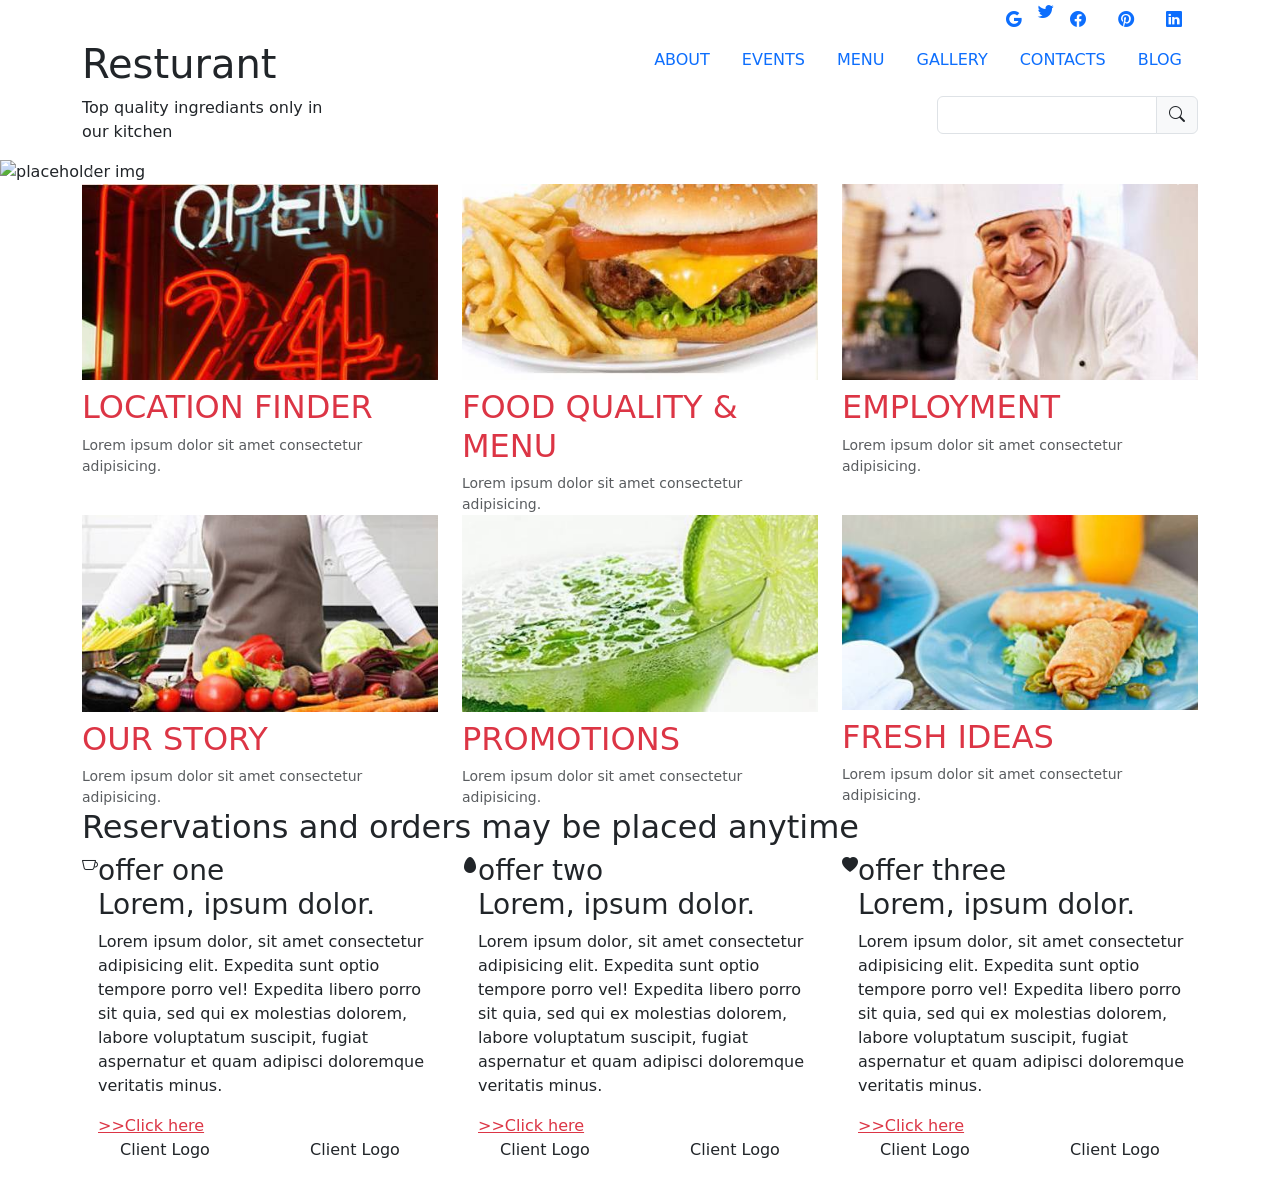
==== index.html @ e4c7026d "first commit" ====
<!DOCTYPE html>
<html lang="en">
<head>
    <meta charset="UTF-8">
    <meta name="viewport" content="width=device-width, initial-scale=1.0">
    <link href="https://cdn.jsdelivr.net/npm/bootstrap@5.3.3/dist/css/bootstrap.min.css" rel="stylesheet" integrity="sha384-QWTKZyjpPEjISv5WaRU9OFeRpok6YctnYmDr5pNlyT2bRjXh0JMhjY6hW+ALEwIH" crossorigin="anonymous">
    <link rel="stylesheet" href="css/style.css">
    <title>Restaurant</title>
</head>
<body>
    <head>
        <meta charset="UTF-8">
        <meta name="viewport" content="width=device-width, initial-scale=1.0">
        <link rel="preconnect" href="https://fonts.googleapis.com">
    <link rel="preconnect" href="https://fonts.gstatic.com" crossorigin>
    <link href="https://fonts.googleapis.com/css2?family=Caveat:wght@400..700&family=Courier+Prime:ital,wght@0,400;0,700;1,400;1,700&family=Oooh+Baby&family=Open+Sans:ital,wght@0,300..800;1,300..800&family=PT+Sans:ital,wght@0,400;0,700;1,400;1,700&family=Qwitcher+Grypen:wght@400;700&display=swap" rel="stylesheet">
        <link href="https://cdn.jsdelivr.net/npm/bootstrap@5.3.3/dist/css/bootstrap.min.css" rel="stylesheet" integrity="sha384-QWTKZyjpPEjISv5WaRU9OFeRpok6YctnYmDr5pNlyT2bRjXh0JMhjY6hW+ALEwIH" crossorigin="anonymous">
        <link rel="stylesheet" href="https://cdn.jsdelivr.net/npm/bootstrap-icons@1.11.3/font/bootstrap-icons.min.css">
        
        <title>Document</title>
    </head>
<body>
        <!-- header -->
        <header class="header" id="header">
            <section class="section" id="headerSection1">
                <div class="container">
                    <nav class="nav justify-content-center justify-content-md-end">
                        <a href="#" class="nav-link social-link">
                            <i class="bi bi-google"></i>
                            <span class="visually-hidden">google</span>
                        </a>
                        <a href="#" clas="nav-link social-link">
                            <i class="bi bi-twitter"></i>
                            <span class="visually-hidden">twitter</span>
                        </a>
                        <a href="#" class="nav-link social-link">
                            <i class="bi bi-facebook"></i>
                            <span class="visually-hidden">facebook</span>
                        </a>
                        <a href="#" class="nav-link social-link">
                            <i class="bi bi-pinterest"></i>
                            <span class="visually-hidden">pinterest</span>
                        </a>
                        <a href="#" class="nav-link social-link">
                            <i class="bi bi-linkedin"></i>
                            <span class="visually-hidden">linkedin</span>
                        </a>
                    </nav>
                </div>
            </section>
            <section class="section" id="headerSection2">
                <div class="container">
                    <div class="row">
                        <div class="col-lg-4">
                            <h1 class="heading text-capitalize text-center text-md-start">resturant</h1>
                        </div>
                        <div class="col-lg-8">
                            <div class="drop-down-div d-lg-none">
                                <div class="dropdown text-center text-sm-end">
                                    <button class="btn dropdown-btn dropdown-toggle" 
                                    type="button"
                                    data-bs-toggle="dropdown"
                                    aria-expanded="false"
                                    >Select Tab</button>
                                    <ul class="dropdown-menu text-uppercase">
                                        <li>
                                            <a href="#" class="dropdown-item">about</a>
                                        </li>
                                        <li>
                                            <a href="#" class="dropdown-item">events</a>
                                        </li>
                                        <li>
                                            <a href="#" class="dropdown-item">menu</a>
                                        </li>
                                        <li>
                                            <a href="#" class="dropdown-item">gallery</a>
                                        </li>
                                        <li>
                                            <a href="#" class="dropdown-item">contacts</a>
                                        </li>
                                        <li>
                                            <a href="#" class="dropdown-item">blog</a>
                                        </li>
                                    </ul>
                                </div>
                            </div>
                            <nav class="nav d-none d-lg-flex main-nav justify-content-lg-end" id="mainNav">
                                <a href="#" class="nav-link main-nav-link text-uppercase">about</a>
                                <a href="#" class="nav-link main-nav-link text-uppercase">events</a>
                                <a href="#" class="nav-link main-nav-link text-uppercase">menu</a>
                                <a href="#" class="nav-link main-nav-link text-uppercase">gallery</a>
                                <a href="#" class="nav-link main-nav-link text-uppercase">contacts</a>
                                <a href="#" class="nav-link main-nav-link text-uppercase">blog</a>
                            </nav>
                        </div>
                    </div>
                </div>
            </section>
            <section class="section" id="headerSection3">
                <div class="container">
                    <div class="row">
                        <div class="col-md-3">
                            <p class="blurb text-center text-md-start">Top quality ingrediants only in our kitchen</p>
                        </div>
                        <div class="col-md-3 offset-md-6">
                            <form action="#" class="form search-form">
                                <div class="input-group">
                                    <input type="search" class="form-control">
                                    <label class="input-group-text">
                                        <i class="bi bi-search"></i>
                                        <span class="visually-hidden">search</span>
                                    </label>
                                </div>
                            </form>
                        </div>
                    </div>
                </div>
            </section>
        </header>
    <main class="main" id="main">
        <section class="section" id="carouselSection">
            <div class="carousel slide" id="myCarousel">
                <div class="carousel-indicators">
                    <button
                        type="button"
                        data-bs-target="#myCarousel"
                        data-bs-slide-to="0"
                        class="active"
                        aria-current="true"
                        aria-label="slide 1"
                    ></button>
                    <button
                        type="button"
                        data-bs-target="#myCarousel"
                        data-bs-slide-to="1"
                        aria-label="slide 2"
                    ></button>
                    <button
                        type="button"
                        data-bs-target="#myCarousel"
                        data-bs-slide-to="2"
                        aria-label="slide 3"
                    ></button>
                    <button
                        type="button"
                        data-bs-target="#myCarousel"
                        data-bs-slide-to="3"
                        aria-label="slide 4"
                    ></button>
                </div>
                <div class="carousel-inner">
                    <div class="carousel-item active">
                        <img src="https://via.placeholder.com/50x50" alt="placeholder img" class="img-fluid image d-block w-100" />
                    </div>
                    <div class="carousel-item">
                        <img src="https://via.placeholder.com/50x50" alt="placeholder img" class="img-fluid image d-block w-100" />
                    </div>
                    <div class="carousel-item">
                        <img src="https://via.placeholder.com/50x50" alt="placeholder img" class="img-fluid image d-block w-100" />
                    </div>
                    <div class="carousel-item">
                        <img src="https://via.placeholder.com/50x50" alt="placeholder img" class="img-fluid image d-block w-100" />
                    </div>
                </div>
                <button 
                    class="carousel-control-prev" 
                    type="button" 
                    data-bs-target="#myCarousel" 
                    data-bs-slide="prev"
                >
                    <span class="carousel-control-prev-icon" aria-hidden="true"></span>
                    <span class="visually-hidden">Previous</span>
                </button>
                <button 
                    class="carousel-control-next" 
                    type="button" 
                    data-bs-target="#myCarousel" 
                    data-bs-slide="next"
                >
                    <span class="carousel-control-next-icon" aria-hidden="true"></span>
                    <span class="visually-hidden">Next</span>
            </button>
            </div>
        </section>
        <section class="section" id="figureSection">
            <div class="container">
                <div class="row">
                    <div class="col-md-4">
                        <img src="images/img1.jpg" alt="A neon sign reading 'Open 24 Hours'" class="img-fluid w-100 figure-img">
                        <h2 class="figure-heading text-danger text-uppercase">location finder</h2>
                        <figcaption class="figure-caption">Lorem ipsum dolor sit amet consectetur adipisicing.</figcaption>
                    </div>
                    <div class="col-md-4">
                        <img src="images/img2.jpg" alt="A cheeseburger with lettuce and tomatoes on it next to french fries." class="img-fluid w-100 figure-img">
                        <h2 class="figure-heading text-danger text-uppercase">food quality & menu</h2>
                        <figcaption class="figure-caption">Lorem ipsum dolor sit amet consectetur adipisicing.</figcaption>
                    </div>
                    <div class="col-md-4">
                        <img src="images/img3.jpg" alt="A chef smiling" class="img-fluid w-100 figure-img">
                        <h2 class="figure-heading text-danger text-uppercase">employment</h2>
                        <figcaption class="figure-caption">Lorem ipsum dolor sit amet consectetur adipisicing.</figcaption>
                    </div>
                    <div class="col-md-4">
                        <img src="images/img4.jpg" alt="Neck down view of a chef presenting fruit and veggie ingredients" class="img-fluid w-100 figure-img">
                        <h2 class="figure-heading text-danger text-uppercase">our story</h2>
                        <figcaption class="figure-caption">Lorem ipsum dolor sit amet consectetur adipisicing.</figcaption>
                    </div>
                    <div class="col-md-4">
                        <img src="images/img5.jpg" alt="A lime martini on the rocks" class="img-fluid w-100 figure-img">
                        <h2 class="figure-heading text-danger text-uppercase">promotions</h2>
                        <figcaption class="figure-caption">Lorem ipsum dolor sit amet consectetur adipisicing.</figcaption>
                    </div>
                    <div class="col-md-4">
                        <img src="images/img6.jpg" alt="A small plate of two fried spring rolls" class="img-fluid w-100 figure-img">
                        <h2 class="figure-heading text-danger text-uppercase">fresh ideas</h2>
                        <figcaption class="figure-caption">Lorem ipsum dolor sit amet consectetur adipisicing.</figcaption>
                    </div>
                </div>
            </div>
        </section>
    </main>
    <footer class="footer" id="footer">
        <section class="section" id="footerSection1">
            <div class="container">
                <div class="row">
                    <h2 class="fs1-heading">Reservations and orders may be placed anytime</h2>
                    <div class="col-md-4 col-6">
                        <div class="fs1-parent d-md-flex">
                            <i class="bi bi-cup"></i>
                            <div class="fs1-child">
                                <h3 class="fs1-subheading">
                                    <span class="small-text d-block">offer one</span>
                                    Lorem, ipsum dolor.
                                </h3>
                                <p class="fs1-text">Lorem ipsum dolor, sit amet consectetur adipisicing elit. Expedita sunt optio tempore porro vel! Expedita libero porro sit quia, sed qui ex molestias dolorem, labore voluptatum suscipit, fugiat aspernatur et quam adipisci doloremque veritatis minus.</p>
                                <a href="#" class="fs1-link text-danger">&gt;&gt;Click here</a>
                            </div>
                        </div>
                    </div>
                    <div class="col-md-4 col-6">
                        <div class="fs1-parent d-md-flex">
                        <i class="bi bi-egg-fill"></i>
                            <div class="fs1-child">
                                <h3 class="fs1-subheading">
                                    <span class="small-text d-block">offer two</span>
                                    Lorem, ipsum dolor.
                                </h3>
                                <p class="fs1-text">Lorem ipsum dolor, sit amet consectetur adipisicing elit. Expedita sunt optio tempore porro vel! Expedita libero porro sit quia, sed qui ex molestias dolorem, labore voluptatum suscipit, fugiat aspernatur et quam adipisci doloremque veritatis minus.</p>
                                <a href="#" class="fs1-link text-danger">&gt;&gt;Click here</a>
                            </div>
                        </div>
                    </div>
                    <div class="col-md-4 d-none d-md-block">
                        <div class="fs1-parent d-md-flex">
                        <i class="bi bi-heart-fill"></i>
                            <div class="fs1-child">
                                <h3 class="fs1-subheading">
                                    <span class="small-text d-block">offer three</span>
                                    Lorem, ipsum dolor.
                                </h3>
                                <p class="fs1-text">Lorem ipsum dolor, sit amet consectetur adipisicing elit. Expedita sunt optio tempore porro vel! Expedita libero porro sit quia, sed qui ex molestias dolorem, labore voluptatum suscipit, fugiat aspernatur et quam adipisci doloremque veritatis minus.</p>
                                <a href="#" class="fs1-link text-danger">&gt;&gt;Click here</a>
                            </div>
                        </div>
                    </div>
                </div>
            </div>
        </section>
        <section class="section" id="footerSection2">
            <div class="container">
                <div class="row">
                    <div class="col">
                        <p class="text-center">Client Logo</p>
                    </div>
                    <div class="col">
                        <p class="text-center">Client Logo</p>
                    </div>
                    <div class="col d-none d-md-block">
                        <p class="text-center">Client Logo</p>
                    </div>
                    <div class="col d-none d-md-block">
                        <p class="text-center">Client Logo</p>
                    </div>
                    <div class="col d-none d-md-block">
                        <p class="text-center">Client Logo</p>
                    </div>
                    <div class="col d-none d-md-block">
                        <p class="text-center">Client Logo</p>
                    </div>                
                </div>
            </div>
        </section>
        <section class="section" id="footerSection3"></section>
        <section class="section" id="footerSection4"></section>
    </footer>
    <script src="https://cdn.jsdelivr.net/npm/bootstrap@5.3.3/dist/js/bootstrap.bundle.min.js" integrity="sha384-YvpcrYf0tY3lHB60NNkmXc5s9fDVZLESaAA55NDzOxhy9GkcIdslK1eN7N6jIeHz" crossorigin="anonymous"></script>
</body>
</html>
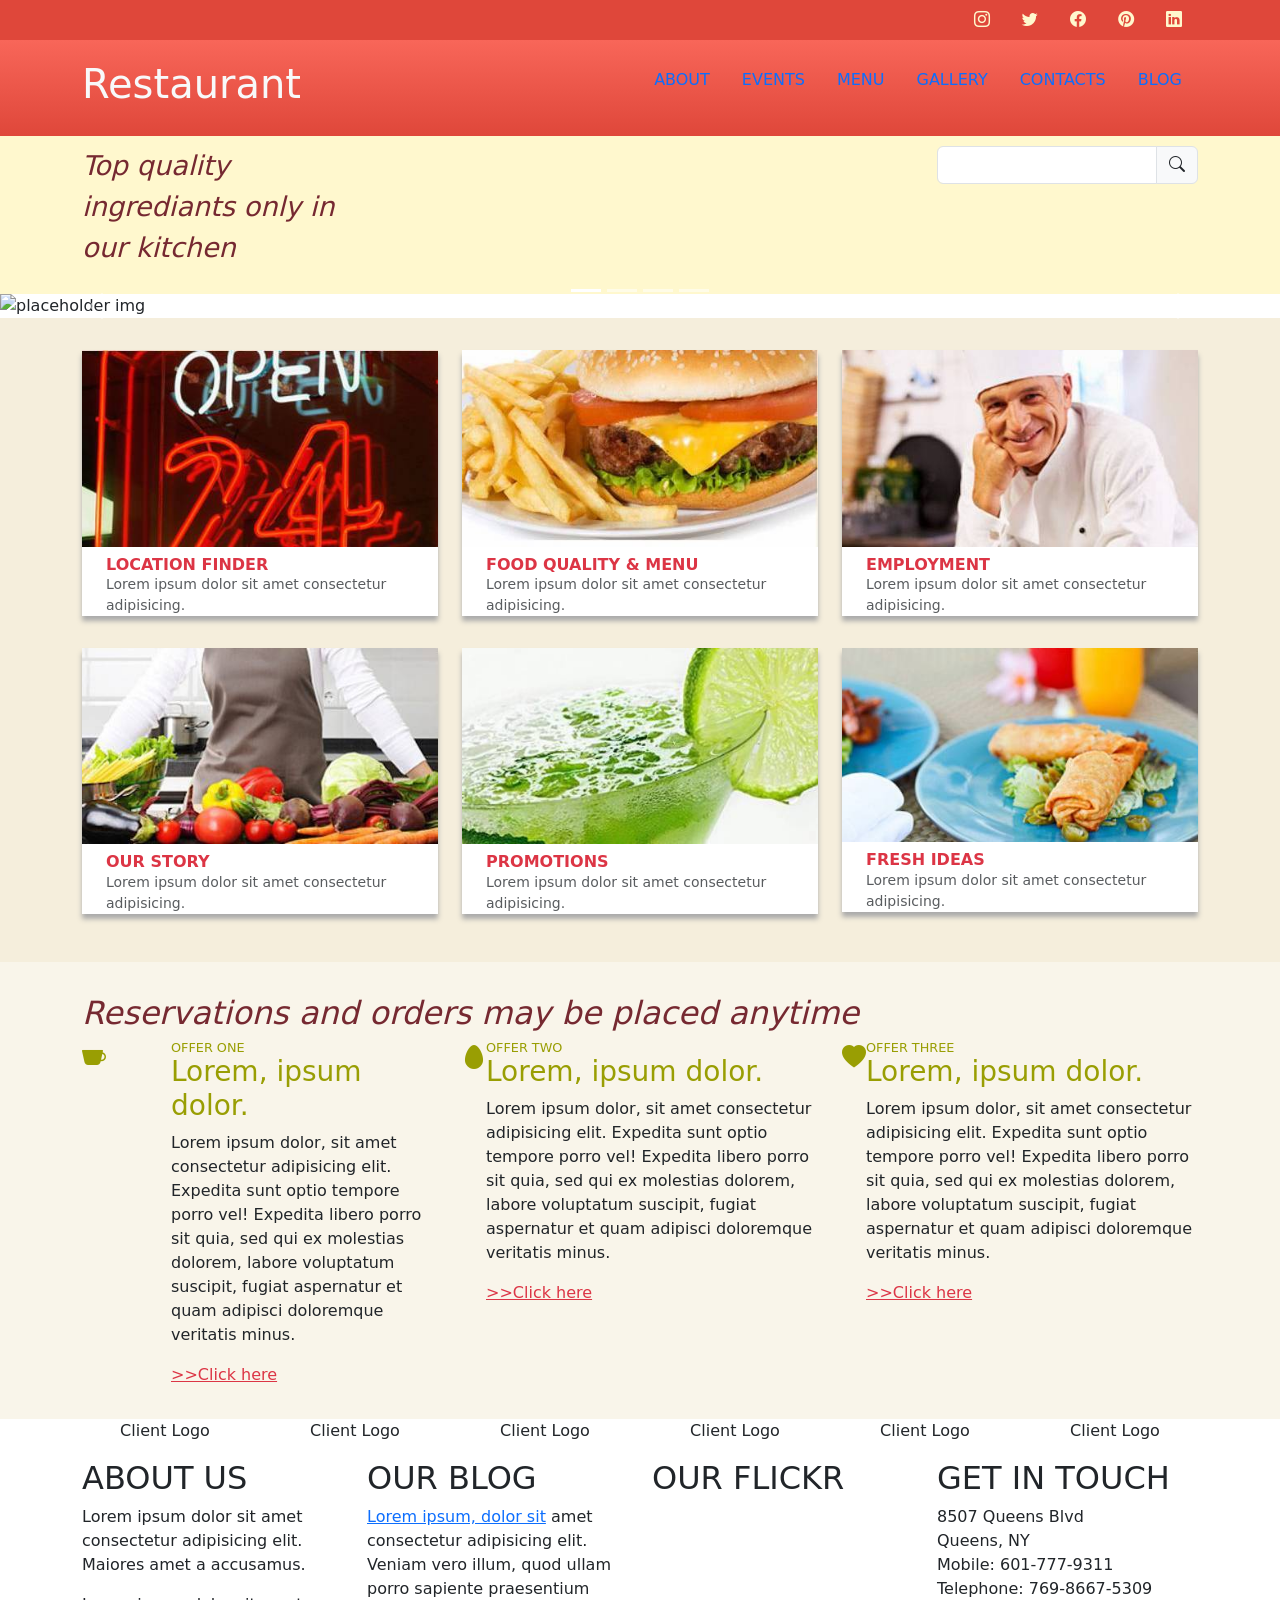
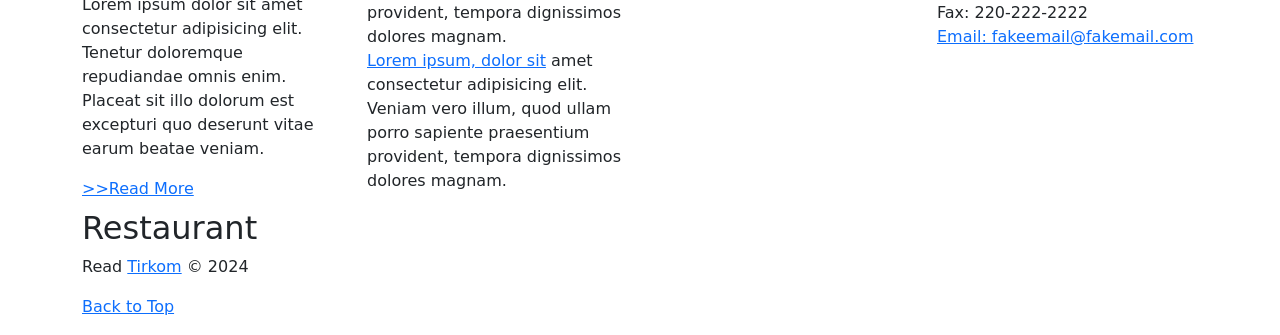
==== commit 656dc584: "started styling" ====
--- a/index.html
+++ b/index.html
@@ -26,23 +26,23 @@
                 <div class="container">
                     <nav class="nav justify-content-center justify-content-md-end">
                         <a href="#" class="nav-link social-link">
-                            <i class="bi bi-google"></i>
-                            <span class="visually-hidden">google</span>
-                        </a>
-                        <a href="#" clas="nav-link social-link">
-                            <i class="bi bi-twitter"></i>
+                            <i class="bi bi-instagram social-link"></i>
+                            <span class="visually-hidden">instagram</span>
+                        </a>
+                        <a href="#" class="nav-link social-link">
+                            <i class="bi bi-twitter social-link"></i>
                             <span class="visually-hidden">twitter</span>
                         </a>
                         <a href="#" class="nav-link social-link">
-                            <i class="bi bi-facebook"></i>
+                            <i class="bi bi-facebook social-link"></i>
                             <span class="visually-hidden">facebook</span>
                         </a>
                         <a href="#" class="nav-link social-link">
-                            <i class="bi bi-pinterest"></i>
+                            <i class="bi bi-pinterest social-link"></i>
                             <span class="visually-hidden">pinterest</span>
                         </a>
                         <a href="#" class="nav-link social-link">
-                            <i class="bi bi-linkedin"></i>
+                            <i class="bi bi-linkedin social-link"></i>
                             <span class="visually-hidden">linkedin</span>
                         </a>
                     </nav>
@@ -52,7 +52,7 @@
                 <div class="container">
                     <div class="row">
                         <div class="col-lg-4">
-                            <h1 class="heading text-capitalize text-center text-md-start">resturant</h1>
+                            <h1 class="heading text-capitalize text-center text-md-start text-light">restaurant</h1>
                         </div>
                         <div class="col-lg-8">
                             <div class="drop-down-div d-lg-none">
@@ -100,7 +100,7 @@
                 <div class="container">
                     <div class="row">
                         <div class="col-md-3">
-                            <p class="blurb text-center text-md-start">Top quality ingrediants only in our kitchen</p>
+                            <p class="blurb text-center text-md-start fst-italic">Top quality ingrediants only in our kitchen</p>
                         </div>
                         <div class="col-md-3 offset-md-6">
                             <form action="#" class="form search-form">
@@ -184,36 +184,48 @@
         </section>
         <section class="section" id="figureSection">
             <div class="container">
-                <div class="row">
-                    <div class="col-md-4">
-                        <img src="images/img1.jpg" alt="A neon sign reading 'Open 24 Hours'" class="img-fluid w-100 figure-img">
-                        <h2 class="figure-heading text-danger text-uppercase">location finder</h2>
-                        <figcaption class="figure-caption">Lorem ipsum dolor sit amet consectetur adipisicing.</figcaption>
-                    </div>
-                    <div class="col-md-4">
-                        <img src="images/img2.jpg" alt="A cheeseburger with lettuce and tomatoes on it next to french fries." class="img-fluid w-100 figure-img">
-                        <h2 class="figure-heading text-danger text-uppercase">food quality & menu</h2>
-                        <figcaption class="figure-caption">Lorem ipsum dolor sit amet consectetur adipisicing.</figcaption>
-                    </div>
-                    <div class="col-md-4">
-                        <img src="images/img3.jpg" alt="A chef smiling" class="img-fluid w-100 figure-img">
-                        <h2 class="figure-heading text-danger text-uppercase">employment</h2>
-                        <figcaption class="figure-caption">Lorem ipsum dolor sit amet consectetur adipisicing.</figcaption>
-                    </div>
-                    <div class="col-md-4">
-                        <img src="images/img4.jpg" alt="Neck down view of a chef presenting fruit and veggie ingredients" class="img-fluid w-100 figure-img">
-                        <h2 class="figure-heading text-danger text-uppercase">our story</h2>
-                        <figcaption class="figure-caption">Lorem ipsum dolor sit amet consectetur adipisicing.</figcaption>
-                    </div>
-                    <div class="col-md-4">
-                        <img src="images/img5.jpg" alt="A lime martini on the rocks" class="img-fluid w-100 figure-img">
-                        <h2 class="figure-heading text-danger text-uppercase">promotions</h2>
-                        <figcaption class="figure-caption">Lorem ipsum dolor sit amet consectetur adipisicing.</figcaption>
-                    </div>
-                    <div class="col-md-4">
-                        <img src="images/img6.jpg" alt="A small plate of two fried spring rolls" class="img-fluid w-100 figure-img">
-                        <h2 class="figure-heading text-danger text-uppercase">fresh ideas</h2>
-                        <figcaption class="figure-caption">Lorem ipsum dolor sit amet consectetur adipisicing.</figcaption>
+                <div class="row gy-3">
+                    <div class="col-md-4">
+                        <figure class="figure my-figure">
+                            <img src="images/img1.jpg" alt="A neon sign reading 'Open 24 Hours'" class="img-fluid w-100 figure-img">
+                            <h2 class="figure-heading text-danger text-uppercase ps-4">location finder</h2>
+                            <figcaption class="figure-caption ps-4">Lorem ipsum dolor sit amet consectetur adipisicing.</figcaption>
+                        </figure>
+                    </div>
+                    <div class="col-md-4">
+                        <figure class="figure my-figure">
+                            <img src="images/img2.jpg" alt="A cheeseburger with lettuce and tomatoes on it next to french fries." class="img-fluid w-100 figure-img">
+                            <h2 class="figure-heading text-danger text-uppercase ps-4">food quality & menu</h2>
+                            <figcaption class="figure-caption ps-4">Lorem ipsum dolor sit amet consectetur adipisicing.</figcaption>
+                        </figure>
+                    </div>
+                    <div class="col-md-4">
+                        <figure class="figure my-figure">
+                            <img src="images/img3.jpg" alt="A chef smiling" class="img-fluid w-100 figure-img">
+                            <h2 class="figure-heading text-danger text-uppercase ps-4">employment</h2>
+                            <figcaption class="figure-caption ps-4">Lorem ipsum dolor sit amet consectetur adipisicing.</figcaption>
+                        </figure>
+                    </div>
+                    <div class="col-md-4">
+                        <figure class="figure my-figure">
+                            <img src="images/img4.jpg" alt="Neck down view of a chef presenting fruit and veggie ingredients" class="img-fluid w-100 figure-img">
+                            <h2 class="figure-heading text-danger text-uppercase ps-4">our story</h2>
+                            <figcaption class="figure-caption ps-4">Lorem ipsum dolor sit amet consectetur adipisicing.</figcaption>
+                        </figure>
+                    </div>
+                    <div class="col-md-4">
+                        <figure class="figure my-figure">
+                            <img src="images/img5.jpg" alt="A lime martini on the rocks" class="img-fluid w-100 figure-img">
+                            <h2 class="figure-heading text-danger text-uppercase ps-4">promotions</h2>
+                            <figcaption class="figure-caption ps-4">Lorem ipsum dolor sit amet consectetur adipisicing.</figcaption>
+                        </figure>
+                    </div>
+                    <div class="col-md-4">
+                        <figure class="figure my-figure">
+                            <img src="images/img6.jpg" alt="A small plate of two fried spring rolls" class="img-fluid w-100 figure-img">
+                            <h2 class="figure-heading text-danger text-uppercase ps-4">fresh ideas</h2>
+                            <figcaption class="figure-caption ps-4">Lorem ipsum dolor sit amet consectetur adipisicing.</figcaption>
+                        </figure>
                     </div>
                 </div>
             </div>
@@ -223,13 +235,13 @@
         <section class="section" id="footerSection1">
             <div class="container">
                 <div class="row">
-                    <h2 class="fs1-heading">Reservations and orders may be placed anytime</h2>
+                    <h2 class="fs1-heading fst-italic fw-light">Reservations and orders may be placed anytime</h2>
                     <div class="col-md-4 col-6">
-                        <div class="fs1-parent d-md-flex">
-                            <i class="bi bi-cup"></i>
-                            <div class="fs1-child">
+                        <div class="fs1-parent d-md-flex justify-content-md-between">
+                            <i class="bi bi-cup-fill icons"></i>
+                            <div class="fs1-child w-75">
                                 <h3 class="fs1-subheading">
-                                    <span class="small-text d-block">offer one</span>
+                                    <span class="small-text d-block text-uppercase">offer one</span>
                                     Lorem, ipsum dolor.
                                 </h3>
                                 <p class="fs1-text">Lorem ipsum dolor, sit amet consectetur adipisicing elit. Expedita sunt optio tempore porro vel! Expedita libero porro sit quia, sed qui ex molestias dolorem, labore voluptatum suscipit, fugiat aspernatur et quam adipisci doloremque veritatis minus.</p>
@@ -239,10 +251,10 @@
                     </div>
                     <div class="col-md-4 col-6">
                         <div class="fs1-parent d-md-flex">
-                        <i class="bi bi-egg-fill"></i>
+                        <i class="bi bi-egg-fill icons"></i>
                             <div class="fs1-child">
                                 <h3 class="fs1-subheading">
-                                    <span class="small-text d-block">offer two</span>
+                                    <span class="small-text d-block text-uppercase">offer two</span>
                                     Lorem, ipsum dolor.
                                 </h3>
                                 <p class="fs1-text">Lorem ipsum dolor, sit amet consectetur adipisicing elit. Expedita sunt optio tempore porro vel! Expedita libero porro sit quia, sed qui ex molestias dolorem, labore voluptatum suscipit, fugiat aspernatur et quam adipisci doloremque veritatis minus.</p>
@@ -252,10 +264,10 @@
                     </div>
                     <div class="col-md-4 d-none d-md-block">
                         <div class="fs1-parent d-md-flex">
-                        <i class="bi bi-heart-fill"></i>
+                        <i class="bi bi-heart-fill icons"></i>
                             <div class="fs1-child">
                                 <h3 class="fs1-subheading">
-                                    <span class="small-text d-block">offer three</span>
+                                    <span class="small-text d-block text-uppercase">offer three</span>
                                     Lorem, ipsum dolor.
                                 </h3>
                                 <p class="fs1-text">Lorem ipsum dolor, sit amet consectetur adipisicing elit. Expedita sunt optio tempore porro vel! Expedita libero porro sit quia, sed qui ex molestias dolorem, labore voluptatum suscipit, fugiat aspernatur et quam adipisci doloremque veritatis minus.</p>
@@ -278,6 +290,7 @@
                     <div class="col d-none d-md-block">
                         <p class="text-center">Client Logo</p>
                     </div>
+                    <!-- thats a div -->
                     <div class="col d-none d-md-block">
                         <p class="text-center">Client Logo</p>
                     </div>
@@ -290,8 +303,49 @@
                 </div>
             </div>
         </section>
-        <section class="section" id="footerSection3"></section>
-        <section class="section" id="footerSection4"></section>
+        <section class="section" id="footerSection3">
+            <div class="container">
+                <div class="row">
+                    <div class="col-md-3">
+                        <h2 class="text-uppercase fs3-heading">about us</h2>
+                        <p class="fs3-text">Lorem ipsum dolor sit amet consectetur adipisicing elit. Maiores amet a accusamus.</p>
+                        <p class="fs3-text">Lorem ipsum dolor sit amet consectetur adipisicing elit. Tenetur doloremque repudiandae omnis enim. Placeat sit illo dolorum est excepturi quo deserunt vitae earum beatae veniam.</p>
+                        <a href="#" class="fs3-link">&gt;&gt;Read More</a>
+                    </div>
+                    <div class="col-md-3">
+                        <h2 class="text-uppercase fs3-heading">our blog</h2>
+                        <ul class="list-unstyled fs3-list">
+                            <li> <a href="#" class="fs3-link">Lorem ipsum, dolor sit</a> amet consectetur adipisicing elit. Veniam vero illum, quod ullam porro sapiente praesentium provident, tempora dignissimos dolores magnam.</li>
+                            <li> <a href="#" class="fs3-link">Lorem ipsum, dolor sit</a> amet consectetur adipisicing elit. Veniam vero illum, quod ullam porro sapiente praesentium provident, tempora dignissimos dolores magnam.</li>
+                        </ul>
+                    </div>
+                    <div class="col-md-3">
+                        <h2 class="text-uppercase fs3-heading">our flickr</h2>
+                    </div>
+                    <div class="col-md-3">
+                        <h2 class="text-uppercase fs3-heading">get in touch</h2>
+                        <ul class="list-unstyled address fs3-list">
+                            <li>8507 Queens Blvd</li>
+                            <li>Queens, NY</li>
+                            <li>Mobile: 601-777-9311</li>
+                            <li>Telephone: 769-8667-5309</li>
+                            <li>Fax: 220-222-2222</li>
+                            <li><a href="mailto:fakeemail@fakemail.com">Email: fakeemail@fakemail.com</a></li>
+                        </ul>
+                    </div>
+                </div>
+            </div>
+        </section>
+        <section class="section" id="footerSection4">
+            <div class="container">
+                <h2 class="footer-logo text-center text-md-start text-capitalize">restaurant</h2>
+                <p class="colophon">Read
+                    <a href="https://tirkom.thecomicseries.com/" target="_blank">Tirkom</a>
+                    &copy; 2024
+                </p>
+                <p class="text-center text-md-start"><a href="#headerSection1">Back to Top</a></p>
+            </div>
+        </section>
     </footer>
     <script src="https://cdn.jsdelivr.net/npm/bootstrap@5.3.3/dist/js/bootstrap.bundle.min.js" integrity="sha384-YvpcrYf0tY3lHB60NNkmXc5s9fDVZLESaAA55NDzOxhy9GkcIdslK1eN7N6jIeHz" crossorigin="anonymous"></script>
 </body>
--- a/css/style.css
+++ b/css/style.css
@@ -0,0 +1,100 @@
+:root {
+    --red: #df473a;
+    --yellow: #fff8ce;
+    --bg1: #f5eedc;
+    --bg2: #f9f5ea;
+    --gray1: #66635e;
+    --gray2: #5c5954;
+    --gray3: #413e39;
+    --green: #999e03;
+    --textColor: #762931;
+    --font1: 'PT Sans', sans-serif;
+    --font2: 'Open Sans', sans-serif;
+    --client1: 'Caveat', cursive;
+    --client2: 'Courier Prime', monospace;
+    --client3: 'Oooh Baby', cursive;
+    --client4: 'Qwitcher Grypen', cursive;
+    --grad: linear-gradient(#f86659, var(--red));
+}
+
+* {box-sizing: border-box;}
+
+body {
+    margin: 0;
+    padding: 0;
+    font-family: var(--font2);
+}
+
+.blurb {
+    font-size: 1.7rem;
+    color: var(--textColor);
+    font-weight: 200;
+}
+
+.figure-heading {
+    margin: 0;
+    font-size: 1rem;
+    font-weight: 700;
+}
+
+.fs1-heading {
+    color: var(--textColor);
+}
+
+.fs1-subheading {
+    color: var(--green);
+}
+
+.icons {
+    font-size: 1.5rem;
+    color: var(--green);
+}
+
+.main-nav-link {
+    color: var(--yellow);
+}
+
+.main-nav-link:hover {
+    padding: 8px 14px;
+    color: #000;
+    background-color: var(--yellow);
+    border-radius: 5px;
+}
+
+.my-figure {
+    background-color: #fff;
+    box-shadow: 0 5px 5px #aaa;
+}
+
+.small-text {
+    font-size: 0.80rem;
+}
+
+.social-link {
+    color: var(--yellow);
+}
+
+#figureSection {
+    padding: 32px 0;
+    background-color: var(--bg1);
+}
+
+#footerSection1 {
+    padding: 32px 0;
+    background-color: var(--bg2);
+}
+
+#headerSection1 {
+    background-color: var(--red);
+}
+
+#headerSection2 {
+    padding: 20px 0;
+    background-color: var(--red);
+    background-image: var(--grad);
+}
+
+#headerSection3 {
+    padding: 10px 0;
+    background-color: var(--yellow);
+}
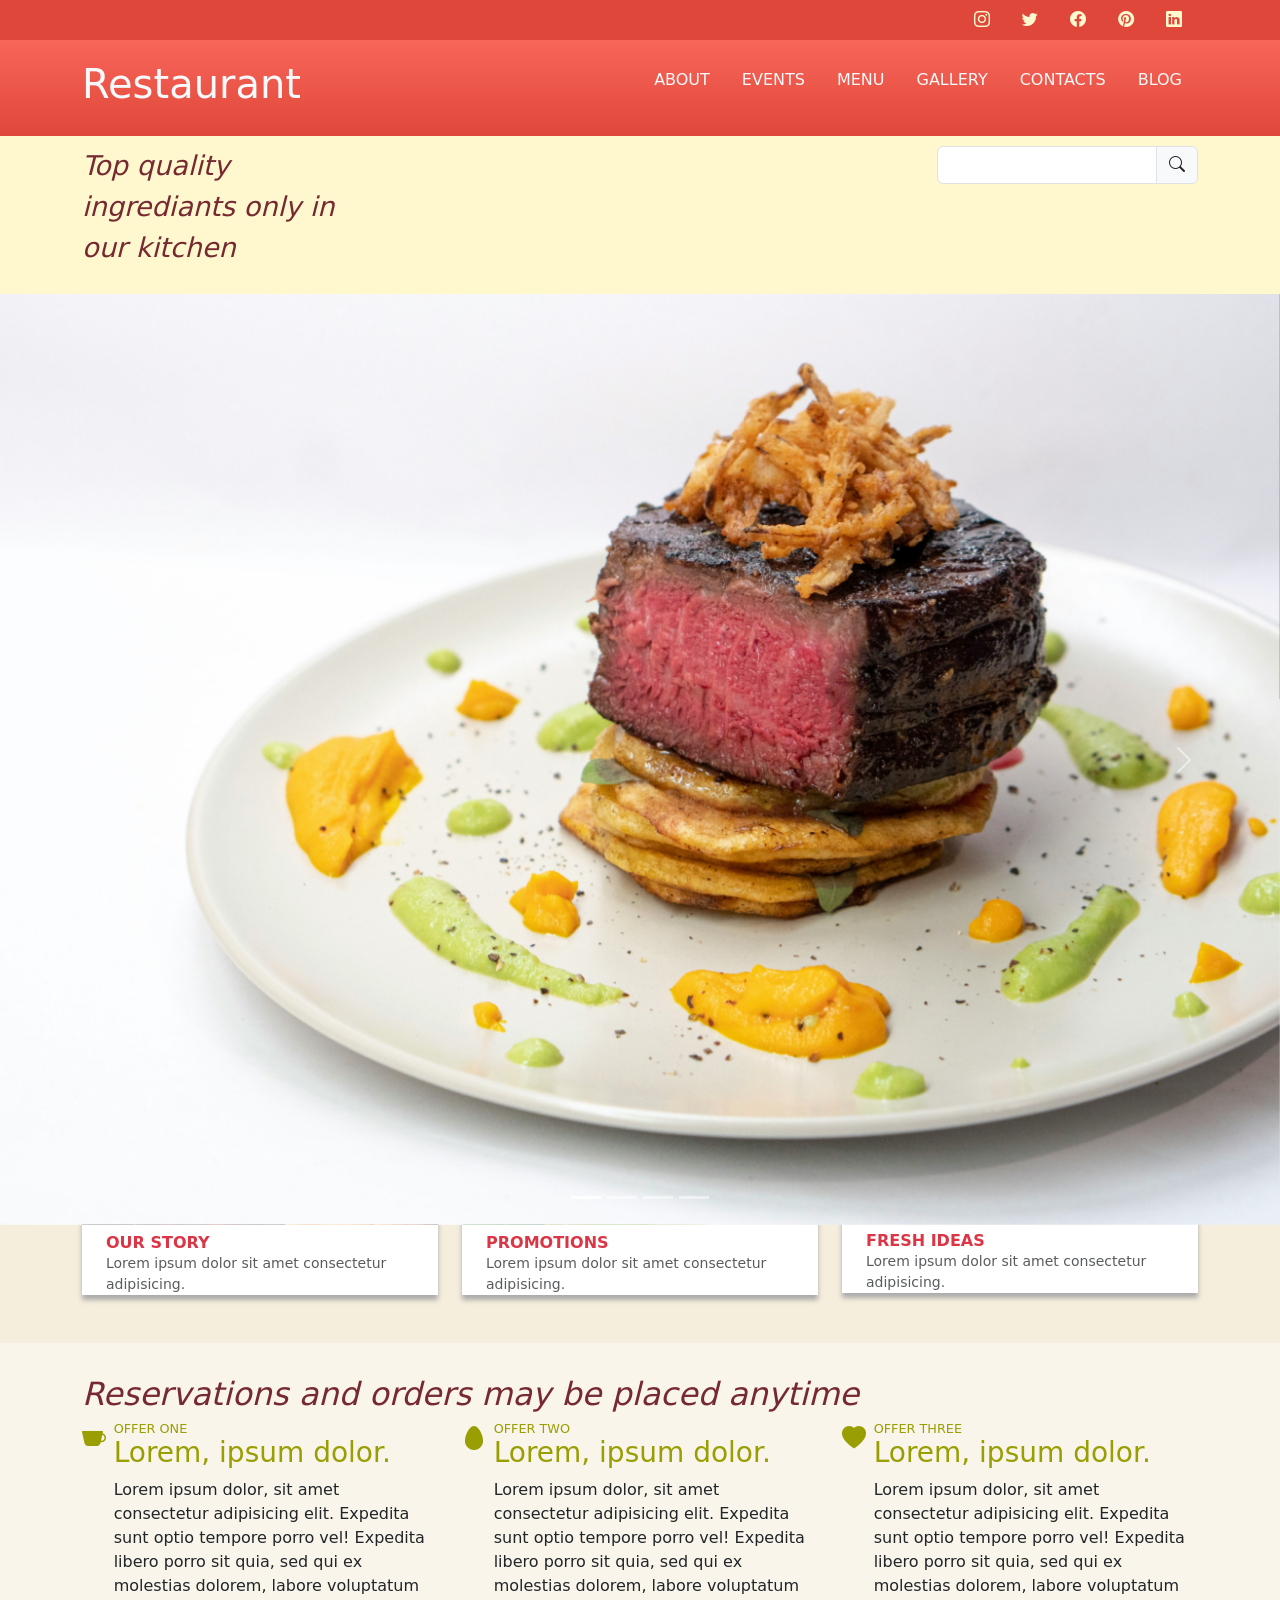
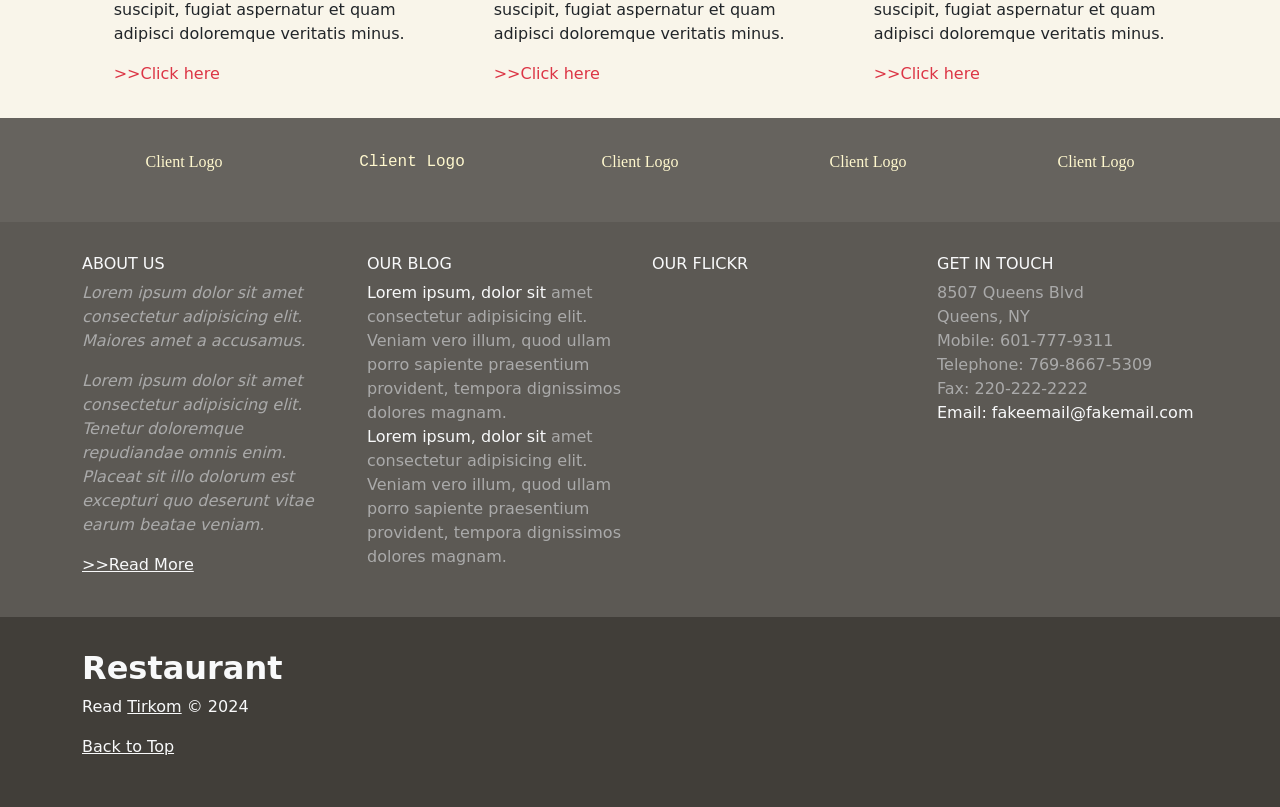
==== commit bd02ad2a: "almost done with carousel" ====
--- a/index.html
+++ b/index.html
@@ -85,12 +85,12 @@
                                 </div>
                             </div>
                             <nav class="nav d-none d-lg-flex main-nav justify-content-lg-end" id="mainNav">
-                                <a href="#" class="nav-link main-nav-link text-uppercase">about</a>
-                                <a href="#" class="nav-link main-nav-link text-uppercase">events</a>
-                                <a href="#" class="nav-link main-nav-link text-uppercase">menu</a>
-                                <a href="#" class="nav-link main-nav-link text-uppercase">gallery</a>
-                                <a href="#" class="nav-link main-nav-link text-uppercase">contacts</a>
-                                <a href="#" class="nav-link main-nav-link text-uppercase">blog</a>
+                                <a href="#" class="nav-link main-nav-link text-uppercase text-light text-decoration-none">about</a>
+                                <a href="#" class="nav-link main-nav-link text-uppercase text-light text-decoration-none">events</a>
+                                <a href="#" class="nav-link main-nav-link text-uppercase text-light text-decoration-none">menu</a>
+                                <a href="#" class="nav-link main-nav-link text-uppercase text-light text-decoration-none">gallery</a>
+                                <a href="#" class="nav-link main-nav-link text-uppercase text-light text-decoration-none">contacts</a>
+                                <a href="#" class="nav-link main-nav-link text-uppercase text-light text-decoration-none">blog</a>
                             </nav>
                         </div>
                     </div>
@@ -119,6 +119,7 @@
         </header>
     <main class="main" id="main">
         <section class="section" id="carouselSection">
+            <div class="tint"></div>
             <div class="carousel slide" id="myCarousel">
                 <div class="carousel-indicators">
                     <button
@@ -150,16 +151,16 @@
                 </div>
                 <div class="carousel-inner">
                     <div class="carousel-item active">
-                        <img src="https://via.placeholder.com/50x50" alt="placeholder img" class="img-fluid image d-block w-100" />
+                        <img src="images/amirali-mirhashemian-fimM6mgqv6M-unsplash.jpg" alt="placeholder img" class="img-fluid image d-block w-100" />
                     </div>
                     <div class="carousel-item">
-                        <img src="https://via.placeholder.com/50x50" alt="placeholder img" class="img-fluid image d-block w-100" />
+                        <img src="images/guste-ci-b_yW5BOMIXc-unsplash.jpg" alt="placeholder img" class="img-fluid image d-block w-100" />
                     </div>
                     <div class="carousel-item">
-                        <img src="https://via.placeholder.com/50x50" alt="placeholder img" class="img-fluid image d-block w-100" />
+                        <img src="images/jay-wennington-N_Y88TWmGwA-unsplash.jpg" alt="placeholder img" class="img-fluid image d-block w-100" />
                     </div>
                     <div class="carousel-item">
-                        <img src="https://via.placeholder.com/50x50" alt="placeholder img" class="img-fluid image d-block w-100" />
+                        <img src="images/zachariah-hagy-kOQabOVmiDg-unsplash.jpg" alt="placeholder img" class="img-fluid image d-block w-100" />
                     </div>
                 </div>
                 <button 
@@ -237,41 +238,47 @@
                 <div class="row">
                     <h2 class="fs1-heading fst-italic fw-light">Reservations and orders may be placed anytime</h2>
                     <div class="col-md-4 col-6">
-                        <div class="fs1-parent d-md-flex justify-content-md-between">
-                            <i class="bi bi-cup-fill icons"></i>
-                            <div class="fs1-child w-75">
+                        <div class="row">
+                            <div class="col-sm-1">
+                                <i class="bi bi-cup-fill icons"></i>
+                            </div>
+                            <div class="col-sm-11">
                                 <h3 class="fs1-subheading">
                                     <span class="small-text d-block text-uppercase">offer one</span>
                                     Lorem, ipsum dolor.
                                 </h3>
                                 <p class="fs1-text">Lorem ipsum dolor, sit amet consectetur adipisicing elit. Expedita sunt optio tempore porro vel! Expedita libero porro sit quia, sed qui ex molestias dolorem, labore voluptatum suscipit, fugiat aspernatur et quam adipisci doloremque veritatis minus.</p>
-                                <a href="#" class="fs1-link text-danger">&gt;&gt;Click here</a>
+                                <a href="#" class="fs1-link text-danger text-decoration-none">&gt;&gt;Click here</a>
                             </div>
                         </div>
                     </div>
                     <div class="col-md-4 col-6">
-                        <div class="fs1-parent d-md-flex">
-                        <i class="bi bi-egg-fill icons"></i>
-                            <div class="fs1-child">
+                        <div class="row">
+                            <div class="col-sm-1">
+                                <i class="bi bi-egg-fill icons"></i>
+                            </div>
+                            <div class="col-sm-11">
                                 <h3 class="fs1-subheading">
                                     <span class="small-text d-block text-uppercase">offer two</span>
                                     Lorem, ipsum dolor.
                                 </h3>
                                 <p class="fs1-text">Lorem ipsum dolor, sit amet consectetur adipisicing elit. Expedita sunt optio tempore porro vel! Expedita libero porro sit quia, sed qui ex molestias dolorem, labore voluptatum suscipit, fugiat aspernatur et quam adipisci doloremque veritatis minus.</p>
-                                <a href="#" class="fs1-link text-danger">&gt;&gt;Click here</a>
+                                <a href="#" class="fs1-link text-danger text-decoration-none">&gt;&gt;Click here</a>
                             </div>
                         </div>
                     </div>
                     <div class="col-md-4 d-none d-md-block">
-                        <div class="fs1-parent d-md-flex">
-                        <i class="bi bi-heart-fill icons"></i>
-                            <div class="fs1-child">
+                        <div class="row">
+                            <div class="col-sm-1">
+                                <i class="bi bi-heart-fill icons"></i>
+                            </div>
+                            <div class="col-sm-11">
                                 <h3 class="fs1-subheading">
                                     <span class="small-text d-block text-uppercase">offer three</span>
                                     Lorem, ipsum dolor.
                                 </h3>
                                 <p class="fs1-text">Lorem ipsum dolor, sit amet consectetur adipisicing elit. Expedita sunt optio tempore porro vel! Expedita libero porro sit quia, sed qui ex molestias dolorem, labore voluptatum suscipit, fugiat aspernatur et quam adipisci doloremque veritatis minus.</p>
-                                <a href="#" class="fs1-link text-danger">&gt;&gt;Click here</a>
+                                <a href="#" class="fs1-link text-danger text-decoration-none">&gt;&gt;Click here</a>
                             </div>
                         </div>
                     </div>
@@ -282,24 +289,21 @@
             <div class="container">
                 <div class="row">
                     <div class="col">
-                        <p class="text-center">Client Logo</p>
+                        <p class="text-center" id="client1">Client Logo</p>
                     </div>
                     <div class="col">
-                        <p class="text-center">Client Logo</p>
+                        <p class="text-center" id="client2">Client Logo</p>
                     </div>
                     <div class="col d-none d-md-block">
-                        <p class="text-center">Client Logo</p>
+                        <p class="text-center" id="client3">Client Logo</p>
                     </div>
                     <!-- thats a div -->
                     <div class="col d-none d-md-block">
-                        <p class="text-center">Client Logo</p>
+                        <p class="text-center" id="client4">Client Logo</p>
                     </div>
                     <div class="col d-none d-md-block">
-                        <p class="text-center">Client Logo</p>
-                    </div>
-                    <div class="col d-none d-md-block">
-                        <p class="text-center">Client Logo</p>
-                    </div>                
+                        <p class="text-center" id="client5">Client Logo</p>
+                    </div>
                 </div>
             </div>
         </section>
@@ -307,30 +311,30 @@
             <div class="container">
                 <div class="row">
                     <div class="col-md-3">
-                        <h2 class="text-uppercase fs3-heading">about us</h2>
-                        <p class="fs3-text">Lorem ipsum dolor sit amet consectetur adipisicing elit. Maiores amet a accusamus.</p>
-                        <p class="fs3-text">Lorem ipsum dolor sit amet consectetur adipisicing elit. Tenetur doloremque repudiandae omnis enim. Placeat sit illo dolorum est excepturi quo deserunt vitae earum beatae veniam.</p>
-                        <a href="#" class="fs3-link">&gt;&gt;Read More</a>
+                        <h2 class="text-uppercase fs3-heading text-light">about us</h2>
+                        <p class="fs3-text fst-italic">Lorem ipsum dolor sit amet consectetur adipisicing elit. Maiores amet a accusamus.</p>
+                        <p class="fs3-text fst-italic">Lorem ipsum dolor sit amet consectetur adipisicing elit. Tenetur doloremque repudiandae omnis enim. Placeat sit illo dolorum est excepturi quo deserunt vitae earum beatae veniam.</p>
+                        <a href="#" class="fs3-link text-light">&gt;&gt;Read More</a>
                     </div>
                     <div class="col-md-3">
-                        <h2 class="text-uppercase fs3-heading">our blog</h2>
+                        <h2 class="text-uppercase fs3-heading text-light">our blog</h2>
                         <ul class="list-unstyled fs3-list">
-                            <li> <a href="#" class="fs3-link">Lorem ipsum, dolor sit</a> amet consectetur adipisicing elit. Veniam vero illum, quod ullam porro sapiente praesentium provident, tempora dignissimos dolores magnam.</li>
-                            <li> <a href="#" class="fs3-link">Lorem ipsum, dolor sit</a> amet consectetur adipisicing elit. Veniam vero illum, quod ullam porro sapiente praesentium provident, tempora dignissimos dolores magnam.</li>
+                            <li class="fs3-text"> <a href="#" class="fs3-link text-light text-decoration-none">Lorem ipsum, dolor sit</a> amet consectetur adipisicing elit. Veniam vero illum, quod ullam porro sapiente praesentium provident, tempora dignissimos dolores magnam.</li>
+                            <li class="fs3-text"> <a href="#" class="fs3-link text-light text-decoration-none">Lorem ipsum, dolor sit</a> amet consectetur adipisicing elit. Veniam vero illum, quod ullam porro sapiente praesentium provident, tempora dignissimos dolores magnam.</li>
                         </ul>
                     </div>
                     <div class="col-md-3">
-                        <h2 class="text-uppercase fs3-heading">our flickr</h2>
+                        <h2 class="text-uppercase fs3-heading text-light">our flickr</h2>
                     </div>
                     <div class="col-md-3">
-                        <h2 class="text-uppercase fs3-heading">get in touch</h2>
+                        <h2 class="text-uppercase fs3-heading text-light">get in touch</h2>
                         <ul class="list-unstyled address fs3-list">
                             <li>8507 Queens Blvd</li>
                             <li>Queens, NY</li>
                             <li>Mobile: 601-777-9311</li>
                             <li>Telephone: 769-8667-5309</li>
                             <li>Fax: 220-222-2222</li>
-                            <li><a href="mailto:fakeemail@fakemail.com">Email: fakeemail@fakemail.com</a></li>
+                            <li><a href="mailto:fakeemail@fakemail.com" class="text-decoration-none text-light">Email: fakeemail@fakemail.com</a></li>
                         </ul>
                     </div>
                 </div>
@@ -338,12 +342,12 @@
         </section>
         <section class="section" id="footerSection4">
             <div class="container">
-                <h2 class="footer-logo text-center text-md-start text-capitalize">restaurant</h2>
-                <p class="colophon">Read
-                    <a href="https://tirkom.thecomicseries.com/" target="_blank">Tirkom</a>
+                <h2 class="footer-logo text-center text-md-start text-capitalize text-light">restaurant</h2>
+                <p class="text-light colophon">Read
+                    <a href="https://tirkom.thecomicseries.com/" target="_blank" class="text-light">Tirkom</a>
                     &copy; 2024
                 </p>
-                <p class="text-center text-md-start"><a href="#headerSection1">Back to Top</a></p>
+                <p class="text-light text-center text-md-start"><a href="#headerSection1" class="text-light">Back to Top</a></p>
             </div>
         </section>
     </footer>
--- a/css/style.css
+++ b/css/style.css
@@ -31,10 +31,19 @@
     font-weight: 200;
 }
 
+.colophon {
+    color: var(--yellow);
+    font-weight: 200;
+}
+
 .figure-heading {
     margin: 0;
     font-size: 1rem;
     font-weight: 700;
+}
+
+.footer-logo {
+    font-weight: 750;
 }
 
 .fs1-heading {
@@ -43,6 +52,19 @@
 
 .fs1-subheading {
     color: var(--green);
+}
+
+.fs3-heading {
+    font-size: 1rem;
+}
+
+.fs3-subheading {
+    font-size: 1rem;
+    font-weight: 700;
+}
+
+.fs3-list li, .fs3-text {
+    color: #aaa;
 }
 
 .icons {
@@ -74,6 +96,39 @@
     color: var(--yellow);
 }
 
+.tint {
+    position: absolute;
+    top: 0;
+    left: 0;
+    width: 100%;
+    height: 45vh;
+    background-color: #000;
+    opacity: 0.68;
+}
+
+#carouselSection {
+    width: 100%;
+    height: 45vh;
+    position: relative;
+    background-image: url(../images/amirali-mirhashemian-fimM6mgqv6M-unsplash.jpg);
+}
+
+#client1, #client5 {
+    font-family: var(--client1);
+}
+
+#client2 {
+    font-family: var(--client2);
+}
+
+#client3 {
+    font-family: var(--client3);
+}
+
+#client4 {
+    font-family: var(--client4);
+}
+
 #figureSection {
     padding: 32px 0;
     background-color: var(--bg1);
@@ -82,6 +137,22 @@
 #footerSection1 {
     padding: 32px 0;
     background-color: var(--bg2);
+}
+
+#footerSection2 {
+    padding: 32px 0;
+    color: var(--yellow);
+    background-color: var(--gray1);
+}
+
+#footerSection3 {
+    padding: 32px 0;
+    background-color: var(--gray2);
+}
+
+#footerSection4 {
+    padding: 32px 0;
+    background-color: var(--gray3);
 }
 
 #headerSection1 {
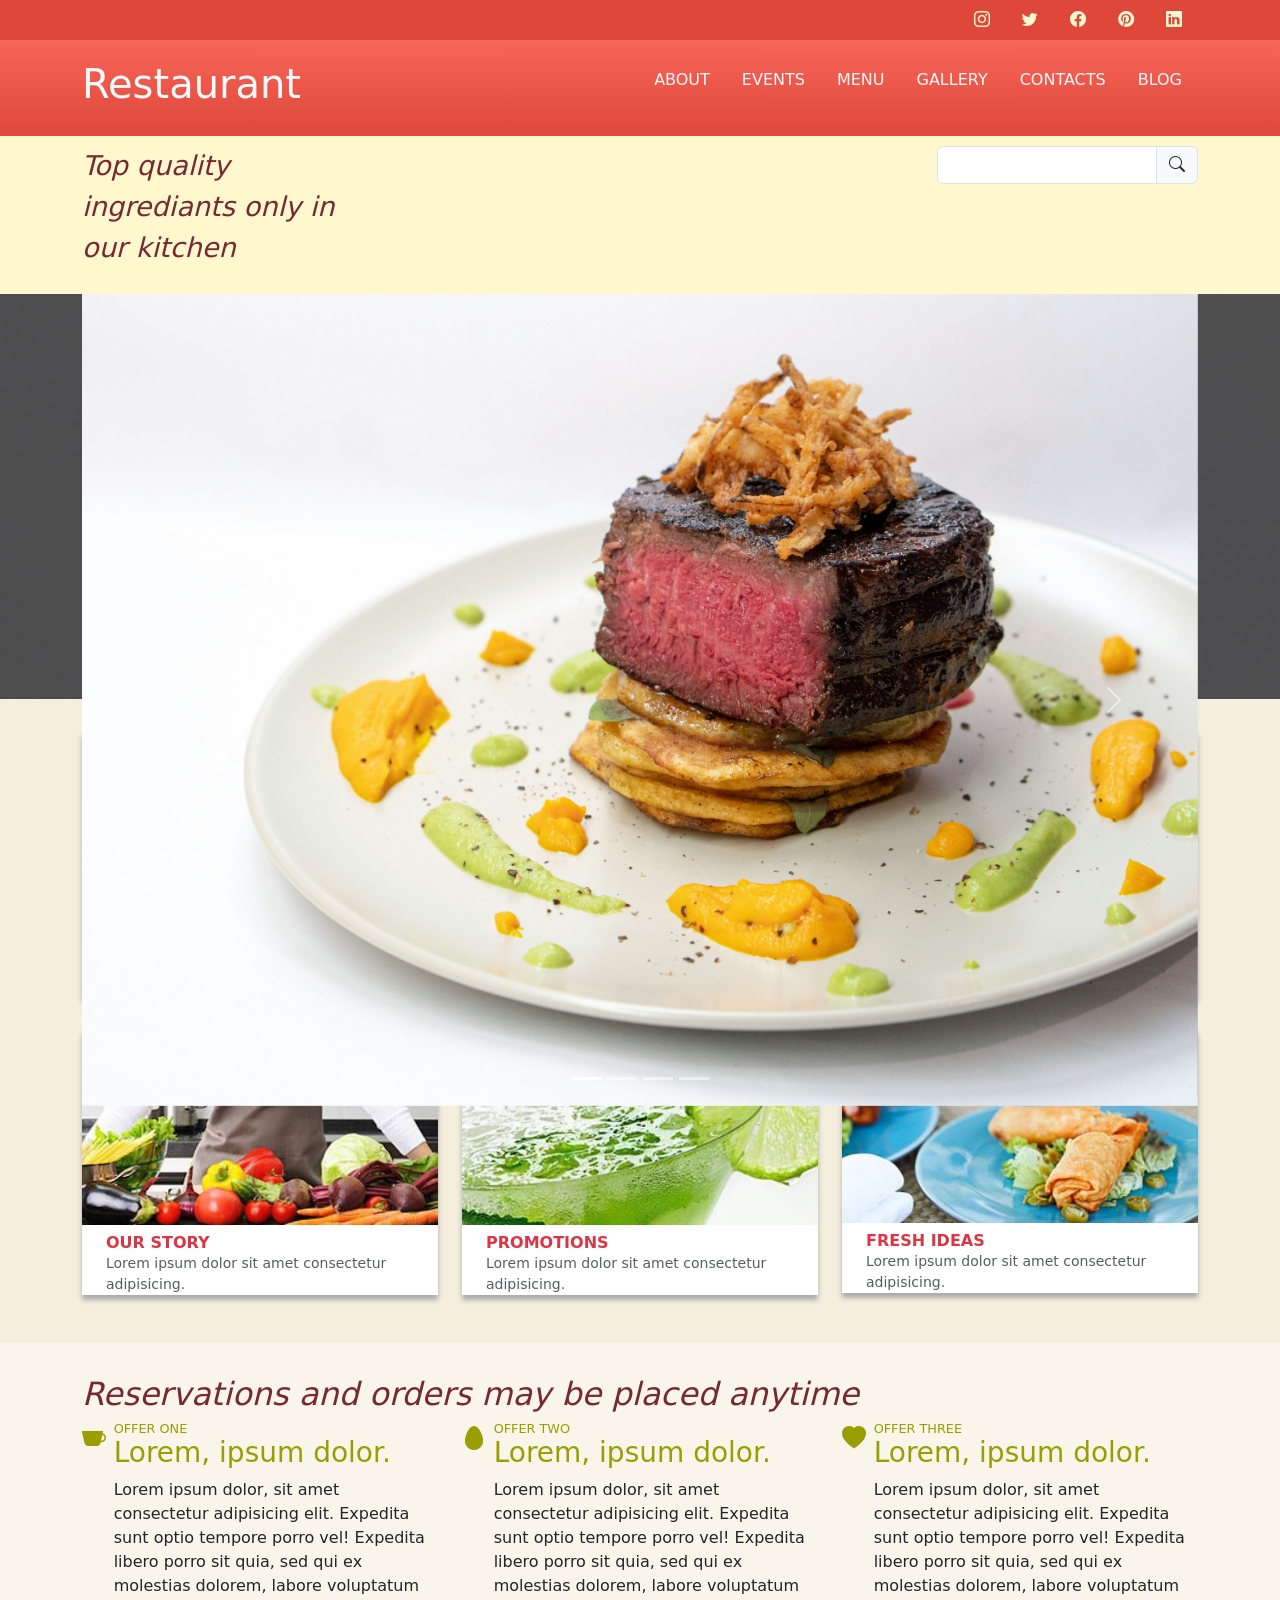
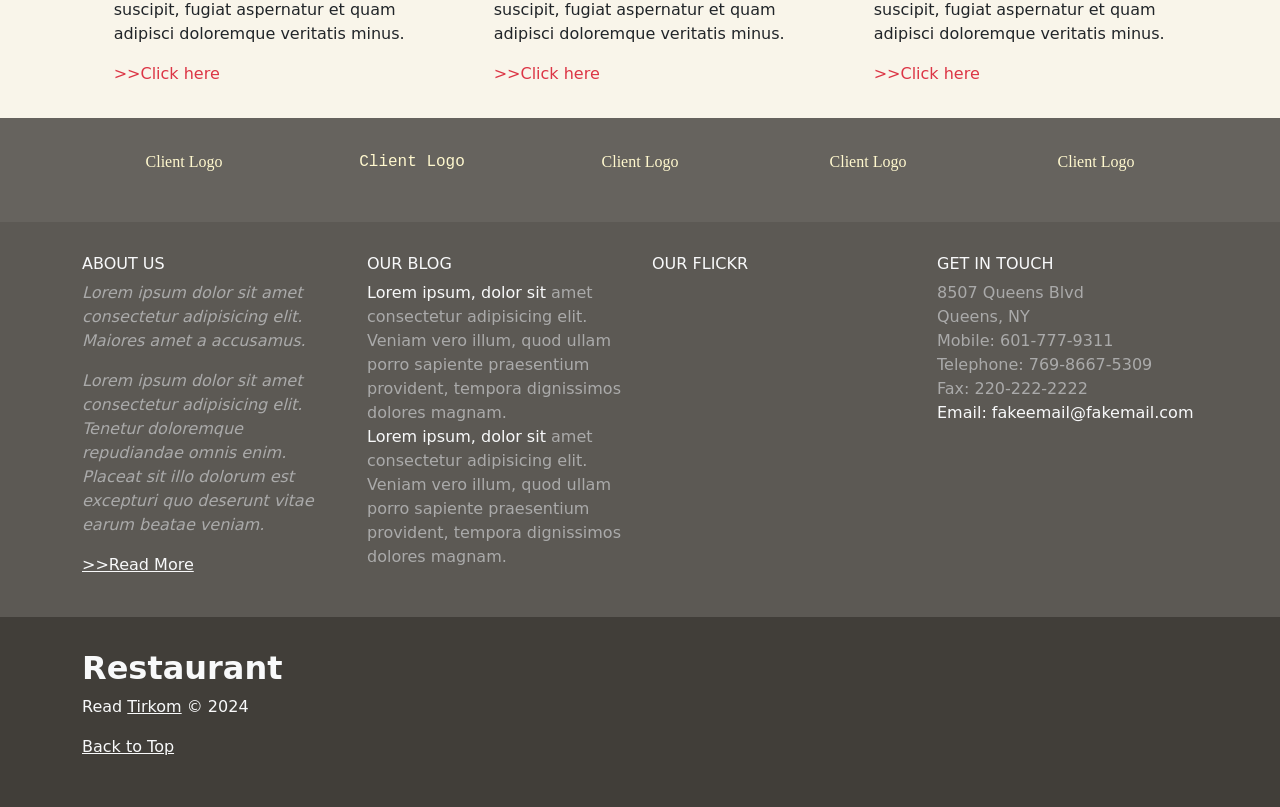
==== commit fc1161ca: "added js and menu" ====
--- a/index.html
+++ b/index.html
@@ -52,7 +52,11 @@
                 <div class="container">
                     <div class="row">
                         <div class="col-lg-4">
-                            <h1 class="heading text-capitalize text-center text-md-start text-light">restaurant</h1>
+                            <h1 class="heading text-capitalize text-center text-md-start text-light">
+                                <a href="index.html" class="text-light text-decoration-none">
+                                    restaurant
+                                </a>
+                            </h1>
                         </div>
                         <div class="col-lg-8">
                             <div class="drop-down-div d-lg-none">
@@ -64,13 +68,13 @@
                                     >Select Tab</button>
                                     <ul class="dropdown-menu text-uppercase">
                                         <li>
-                                            <a href="#" class="dropdown-item">about</a>
+                                            <a href="about.html" class="dropdown-item">about</a>
                                         </li>
                                         <li>
                                             <a href="#" class="dropdown-item">events</a>
                                         </li>
                                         <li>
-                                            <a href="#" class="dropdown-item">menu</a>
+                                            <a href="menu.html" class="dropdown-item">menu</a>
                                         </li>
                                         <li>
                                             <a href="#" class="dropdown-item">gallery</a>
@@ -85,9 +89,9 @@
                                 </div>
                             </div>
                             <nav class="nav d-none d-lg-flex main-nav justify-content-lg-end" id="mainNav">
-                                <a href="#" class="nav-link main-nav-link text-uppercase text-light text-decoration-none">about</a>
+                                <a href="about.html" class="nav-link main-nav-link text-uppercase text-light text-decoration-none">about</a>
                                 <a href="#" class="nav-link main-nav-link text-uppercase text-light text-decoration-none">events</a>
-                                <a href="#" class="nav-link main-nav-link text-uppercase text-light text-decoration-none">menu</a>
+                                <a href="menu.html" class="nav-link main-nav-link text-uppercase text-light text-decoration-none">menu</a>
                                 <a href="#" class="nav-link main-nav-link text-uppercase text-light text-decoration-none">gallery</a>
                                 <a href="#" class="nav-link main-nav-link text-uppercase text-light text-decoration-none">contacts</a>
                                 <a href="#" class="nav-link main-nav-link text-uppercase text-light text-decoration-none">blog</a>
@@ -120,67 +124,70 @@
     <main class="main" id="main">
         <section class="section" id="carouselSection">
             <div class="tint"></div>
-            <div class="carousel slide" id="myCarousel">
-                <div class="carousel-indicators">
-                    <button
-                        type="button"
+            <div class="container">
+                <!-- carousel -->
+                <div class="carousel slide" id="myCarousel">
+                    <div class="carousel-indicators">
+                        <button
+                            type="button"
+                            data-bs-target="#myCarousel"
+                            data-bs-slide-to="0"
+                            class="active"
+                            aria-current="true"
+                            aria-label="slide 1"
+                        ></button>
+                        <button
+                            type="button"
+                            data-bs-target="#myCarousel"
+                            data-bs-slide-to="1"
+                            aria-label="slide 2"
+                        ></button>
+                        <button
+                            type="button"
+                            data-bs-target="#myCarousel"
+                            data-bs-slide-to="2"
+                            aria-label="slide 3"
+                        ></button>
+                        <button
+                            type="button"
+                            data-bs-target="#myCarousel"
+                            data-bs-slide-to="3"
+                            aria-label="slide 4"
+                        ></button>
+                    </div>
+                    <div class="carousel-inner">
+                        <div class="carousel-item active">
+                            <img src="images/amirali-mirhashemian-fimM6mgqv6M-unsplash.jpg" alt="food" class="img-fluid image d-block w-100 carousel-img" />
+                        </div>
+                        <div class="carousel-item">
+                            <img src="images/jay-wennington-N_Y88TWmGwA-unsplash.jpg" alt="food" class="img-fluid image d-block w-100 carousel-img" />
+                        </div>
+                        <div class="carousel-item">
+                            <img src="images/guste-ci-b_yW5BOMIXc-unsplash.jpg" alt="placeholder img" class="img-fluid image d-block w-100 carousel-img" />
+                        </div>
+                        <div class="carousel-item">
+                            <img src="images/zachariah-hagy-kOQabOVmiDg-unsplash.jpg" alt="placeholder img" class="img-fluid image d-block w-100 carousel-img" />
+                        </div>
+                    </div>
+                    <button 
+                        class="carousel-control-prev" 
+                        type="button" 
                         data-bs-target="#myCarousel"
-                        data-bs-slide-to="0"
-                        class="active"
-                        aria-current="true"
-                        aria-label="slide 1"
-                    ></button>
-                    <button
-                        type="button"
-                        data-bs-target="#myCarousel"
-                        data-bs-slide-to="1"
-                        aria-label="slide 2"
-                    ></button>
-                    <button
-                        type="button"
-                        data-bs-target="#myCarousel"
-                        data-bs-slide-to="2"
-                        aria-label="slide 3"
-                    ></button>
-                    <button
-                        type="button"
-                        data-bs-target="#myCarousel"
-                        data-bs-slide-to="3"
-                        aria-label="slide 4"
-                    ></button>
-                </div>
-                <div class="carousel-inner">
-                    <div class="carousel-item active">
-                        <img src="images/amirali-mirhashemian-fimM6mgqv6M-unsplash.jpg" alt="placeholder img" class="img-fluid image d-block w-100" />
-                    </div>
-                    <div class="carousel-item">
-                        <img src="images/guste-ci-b_yW5BOMIXc-unsplash.jpg" alt="placeholder img" class="img-fluid image d-block w-100" />
-                    </div>
-                    <div class="carousel-item">
-                        <img src="images/jay-wennington-N_Y88TWmGwA-unsplash.jpg" alt="placeholder img" class="img-fluid image d-block w-100" />
-                    </div>
-                    <div class="carousel-item">
-                        <img src="images/zachariah-hagy-kOQabOVmiDg-unsplash.jpg" alt="placeholder img" class="img-fluid image d-block w-100" />
-                    </div>
-                </div>
-                <button 
-                    class="carousel-control-prev" 
-                    type="button" 
-                    data-bs-target="#myCarousel" 
-                    data-bs-slide="prev"
-                >
-                    <span class="carousel-control-prev-icon" aria-hidden="true"></span>
-                    <span class="visually-hidden">Previous</span>
-                </button>
-                <button 
+                        data-bs-slide="prev"
+                    >
+                        <span class="carousel-control-prev-icon" aria-hidden="true"></span>
+                        <span class="visually-hidden">Previous</span>
+                    </button>
+                    <button 
                     class="carousel-control-next" 
                     type="button" 
-                    data-bs-target="#myCarousel" 
+                    data-bs-target="#myCarousel"
                     data-bs-slide="next"
                 >
                     <span class="carousel-control-next-icon" aria-hidden="true"></span>
                     <span class="visually-hidden">Next</span>
-            </button>
+                </button>
+                </div>
             </div>
         </section>
         <section class="section" id="figureSection">
--- a/css/style.css
+++ b/css/style.css
@@ -23,6 +23,20 @@
     margin: 0;
     padding: 0;
     font-family: var(--font2);
+}
+
+.about-div {
+    padding: 30px;
+    background-color: #fff;
+    box-shadow: 0 3px 3px #aaa;
+}
+
+.about-text {
+    font-size: smaller;
+}
+
+.banner-img {
+    height: 45vh;
 }
 
 .blurb {
@@ -106,6 +120,11 @@
     opacity: 0.68;
 }
 
+#aboutSection {
+    padding: 40px 0;
+    background-color: var(--bg1);
+}
+
 #carouselSection {
     width: 100%;
     height: 45vh;
